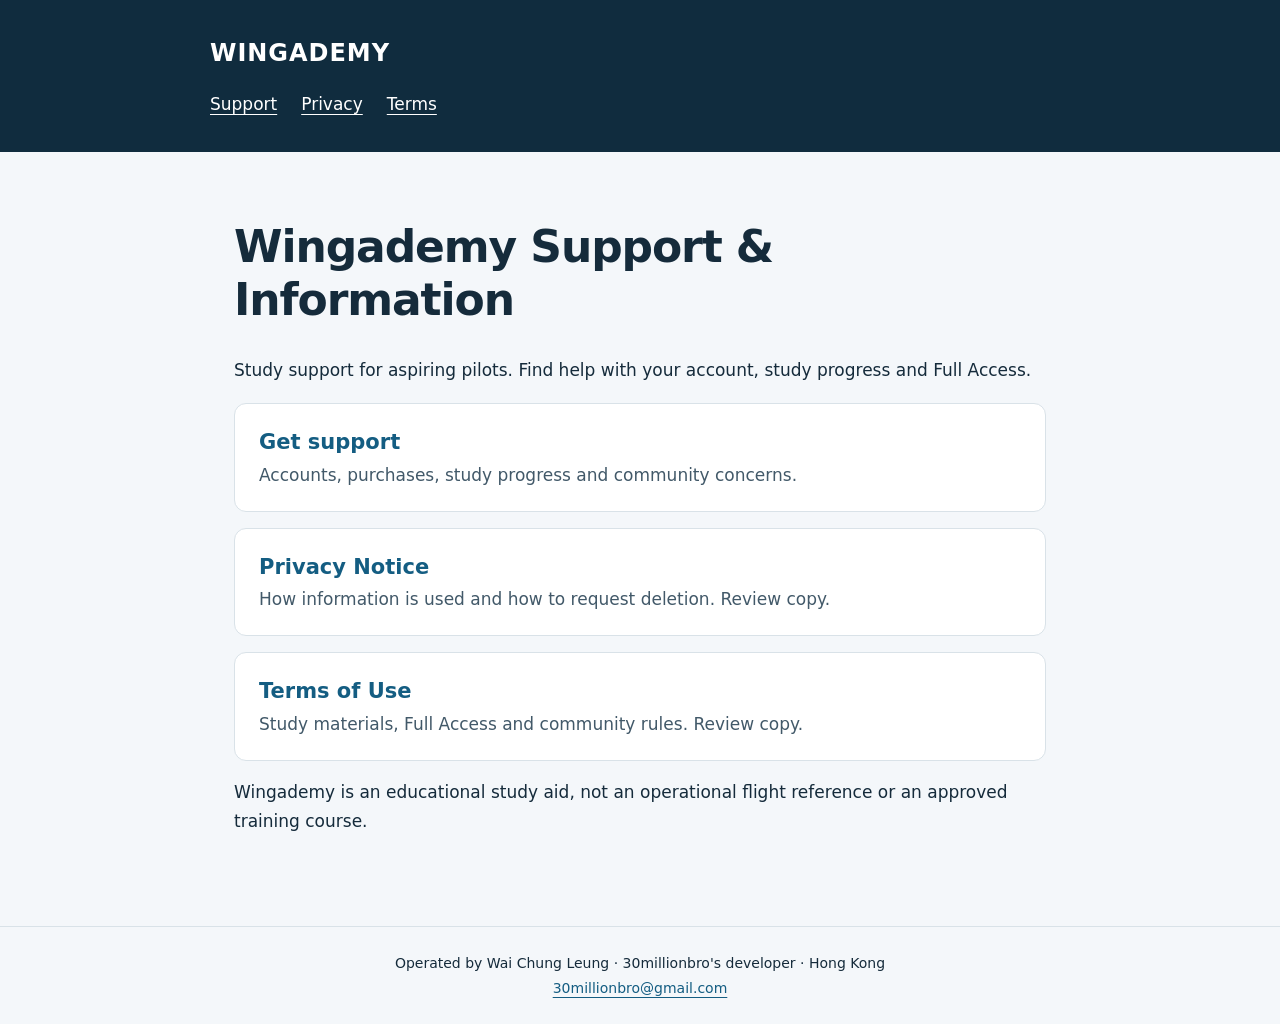
==== index.html @ 653a73e2 "Add files via upload" ====
<!doctype html>
<html lang="en"><head><meta charset="utf-8"><meta name="viewport" content="width=device-width,initial-scale=1"><meta name="robots" content="noindex"><title>Wingademy Support &amp; Information | Wingademy</title><link rel="stylesheet" href="style.css"></head>
<body><a class="skip" href="#main">Skip to content</a><header><a class="brand" href="index.html">WINGADEMY</a><nav aria-label="Main navigation"><a href="support.html">Support</a><a href="privacy.html">Privacy</a><a href="terms.html">Terms</a></nav></header><main id="main"><h1>Wingademy Support &amp; Information</h1><p>Study support for aspiring pilots. Find help with your account, study progress and Full Access.</p><div class="cards"><a class="card" href="support.html"><strong>Get support</strong><span>Accounts, purchases, study progress and community concerns.</span></a><a class="card" href="privacy.html"><strong>Privacy Notice</strong><span>How information is used and how to request deletion. Review copy.</span></a><a class="card" href="terms.html"><strong>Terms of Use</strong><span>Study materials, Full Access and community rules. Review copy.</span></a></div><p>Wingademy is an educational study aid, not an operational flight reference or an approved training course.</p></main><footer>Operated by Wai Chung Leung · 30millionbro's developer · Hong Kong<br><a href="mailto:30millionbro@gmail.com">30millionbro@gmail.com</a></footer></body></html>
---- style.css ----
*{box-sizing:border-box}html{color-scheme:light}body{margin:0;background:#f4f7fa;color:#152b3b;font:17px/1.75 system-ui,-apple-system,BlinkMacSystemFont,"Segoe UI",sans-serif}a{color:#145d82;text-underline-offset:4px}a:focus-visible{outline:3px solid #d59922;outline-offset:4px}header{background:#102c3e;color:white;padding:32px max(24px,calc((100% - 860px)/2))}header a{color:white}.brand{font-size:24px;font-weight:750;text-decoration:none;letter-spacing:.04em}nav{display:flex;flex-wrap:wrap;gap:12px 24px;margin-top:16px}main{max-width:860px;margin:auto;padding:40px 24px 72px}h1{font-size:clamp(30px,6vw,44px);line-height:1.2;letter-spacing:-.025em}h2{font-size:22px;line-height:1.35;margin-top:36px}p{overflow-wrap:anywhere}aside{border-left:4px solid #b48218;background:#fff5da;padding:16px 20px;margin:24px 0}.cards{display:grid;gap:16px}.card{display:block;padding:20px 24px;background:white;border:1px solid #d9e2e8;border-radius:12px;text-decoration:none}.card strong{display:block;font-size:21px}.card span{color:#425969}footer{border-top:1px solid #d9e2e8;padding:24px;font-size:14px;text-align:center}.skip{position:absolute;left:-9999px}.skip:focus{left:16px;top:8px;background:white;padding:8px;color:#152b3b}@media print{header,nav,footer,.skip{display:none}body{background:white}main{max-width:none;padding:0}}
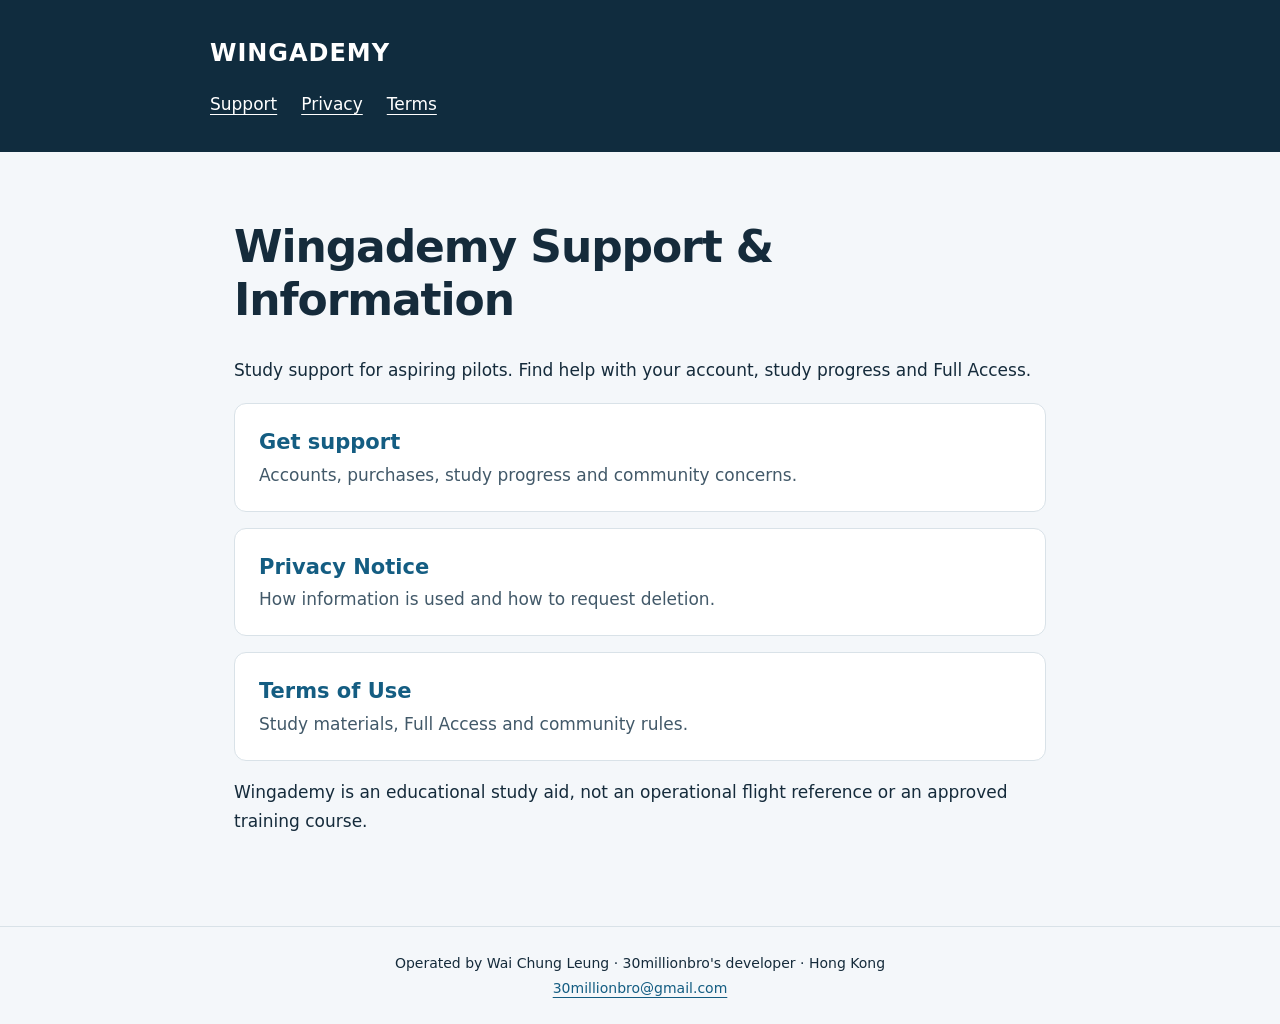
==== commit 7d1f282b: "Add files via upload" ====
--- a/index.html
+++ b/index.html
@@ -1,3 +1,3 @@
 <!doctype html>
-<html lang="en"><head><meta charset="utf-8"><meta name="viewport" content="width=device-width,initial-scale=1"><meta name="robots" content="noindex"><title>Wingademy Support &amp; Information | Wingademy</title><link rel="stylesheet" href="style.css"></head>
-<body><a class="skip" href="#main">Skip to content</a><header><a class="brand" href="index.html">WINGADEMY</a><nav aria-label="Main navigation"><a href="support.html">Support</a><a href="privacy.html">Privacy</a><a href="terms.html">Terms</a></nav></header><main id="main"><h1>Wingademy Support &amp; Information</h1><p>Study support for aspiring pilots. Find help with your account, study progress and Full Access.</p><div class="cards"><a class="card" href="support.html"><strong>Get support</strong><span>Accounts, purchases, study progress and community concerns.</span></a><a class="card" href="privacy.html"><strong>Privacy Notice</strong><span>How information is used and how to request deletion. Review copy.</span></a><a class="card" href="terms.html"><strong>Terms of Use</strong><span>Study materials, Full Access and community rules. Review copy.</span></a></div><p>Wingademy is an educational study aid, not an operational flight reference or an approved training course.</p></main><footer>Operated by Wai Chung Leung · 30millionbro's developer · Hong Kong<br><a href="mailto:30millionbro@gmail.com">30millionbro@gmail.com</a></footer></body></html>+<html lang="en"><head><meta charset="utf-8"><meta name="viewport" content="width=device-width,initial-scale=1"><title>Wingademy Support &amp; Information | Wingademy</title><link rel="stylesheet" href="style.css"></head>
+<body><a class="skip" href="#main">Skip to content</a><header><a class="brand" href="index.html">WINGADEMY</a><nav aria-label="Main navigation"><a href="support.html">Support</a><a href="privacy.html">Privacy</a><a href="terms.html">Terms</a></nav></header><main id="main"><h1>Wingademy Support &amp; Information</h1><p>Study support for aspiring pilots. Find help with your account, study progress and Full Access.</p><div class="cards"><a class="card" href="support.html"><strong>Get support</strong><span>Accounts, purchases, study progress and community concerns.</span></a><a class="card" href="privacy.html"><strong>Privacy Notice</strong><span>How information is used and how to request deletion.</span></a><a class="card" href="terms.html"><strong>Terms of Use</strong><span>Study materials, Full Access and community rules.</span></a></div><p>Wingademy is an educational study aid, not an operational flight reference or an approved training course.</p></main><footer>Operated by Wai Chung Leung · 30millionbro's developer · Hong Kong<br><a href="mailto:30millionbro@gmail.com">30millionbro@gmail.com</a></footer></body></html>
